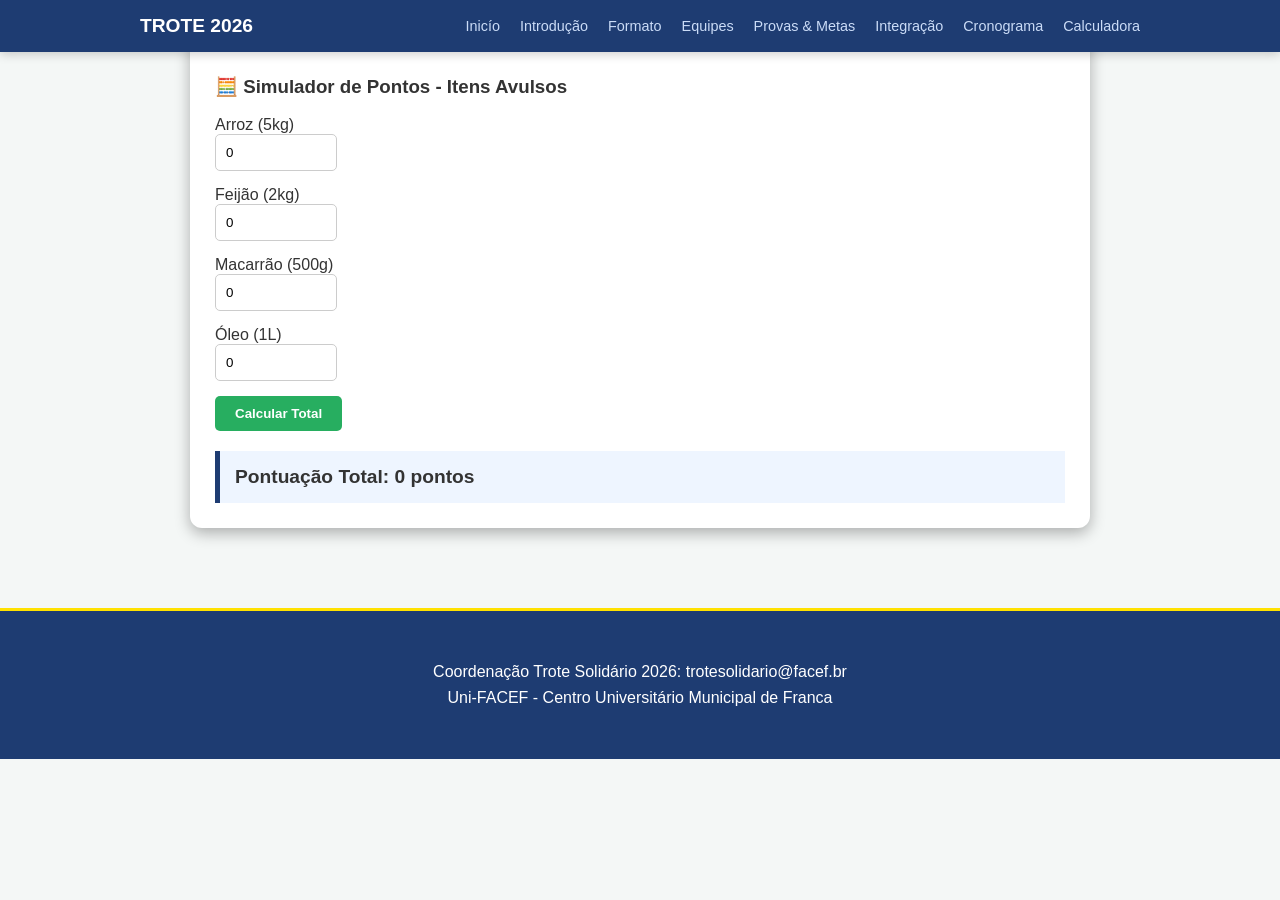
==== calculadora.html @ 7abb2ce6 "Pag-calculadora-js" ====
<!DOCTYPE html>
<html lang="pt-br">
    <head>
        <link rel="stylesheet" href="style.css">
        <meta charset="UTF-8">
        <meta name="viewport" content="width=device-width, initial-scale=1.0">
        <link rel="shortcut icon" href="favicon.ico" type="image/x-icon">
        <title> Calculadora - Trote Solidário 2026 </title>
    </head>
    <body>
        <nav class="menu-principal">
            <div class="menu-container">
                <a href="index.html" class="logo"> Trote 2026 </a>
                <ul class="lista">
                    <li> <a href="index.html"> Inicío </a></li>
                    <li> <a href="introducao.html"> Introdução </a> </li>
                    <li> <a href="formato.html"> Formato </a> </li>
                    <li> <a href="equipes.html"> Equipes </a> </li>
                    <li> <a href="provas.html"> Provas & Metas </a> </li>
                    <li> <a href="integracao.html"> Integração </a> </li>
                    <li> <a href="cronograma.html"> Cronograma </a> </li>
                    <li> <a href="calculadora.html"> Calculadora </a> </li>
                </ul>
            </div>
        </nav>
        <main class="principal">
            <section>
                <h3> &#x1F9EE; Simulador de Pontos - Itens Avulsos </h3>
                 <div>
                    <div class="form-group">
                        <label> Arroz (5kg) </label> <!--Rotulo caixa de texto-->
                        <input type="number" value="0" min="0" id="qtdeArroz">
                    </div>
                    <div class="form-group">
                        <label> Feijão (2kg) </label>
                        <input type="number" value="0" min="0" id="qtdeFeijao">
                    </div>
                     <div class="form-group">
                        <label> Macarrão (500g) </label> <!--Rotulo caixa de texto-->
                        <input type="number" value="0" min="0" id="qtdeMacarrao">
                    </div>
                     <div class="form-group">
                        <label> Óleo (1L) </label> <!--Rotulo caixa de texto-->
                        <input type="number" value="0" min="0" id="qtdeOleo">
                    </div>
                    <button onclick="calcular()"> Calcular Total </button> <!-- Quando o botão for clicado sera chamado a funçao calcular no JS -->
                    <div id="result" class="resultado">
                        Pontuação Total: 0 pontos
                    </div>
                </div>
            </section>
        </main>
        <footer class="rodape">
            <p> Coordenação Trote Solidário 2026: trotesolidario@facef.br </p>
            <p> Uni-FACEF - Centro Universitário Municipal de Franca </p>
        </footer>
        <script>
            function calcular(){
                let qtdeArroz = Number (document.getElementById("qtdeArroz").value)
                let qtdeFeijao = Number (document.getElementById("qtdeFeijao").value)
                let qtdeMacarrao = Number (document.getElementById("qtdeMacarrao").value)
                let qtdeOleo = Number (document.getElementById("qtdeOleo").value)

                let pontos = (qtdeArroz * 10) + (qtdeFeijao * 8) + (qtdeMacarrao * 4) + (qtdeOleo * 2)

                document.getElementById("result").innerText = "Pontuação: " + pontos
            }
        </script>
    </body>
</html>
---- style.css ----
/* Pag inicio, configs base */

body {
    margin: 0; /*Retira a margem de 10px definida por padrão */
    font-family: 'Segoe UI', sans-serif;
    background-color: #f4f7f6;
    color: #333;
}

.menu-principal {
    background-color: #1e3c72;
    padding: 15px 0;
    position: sticky; top: 0; z-index: 1000; /*Garante que o menu sempre ficará na camada de cima*/
    box-shadow: 0 2px 10px rgba(0, 0, 0, 0.2);
}

.menu-container {
    max-width: 1000px;
    margin: 0 auto;
    display: flex;
    justify-content: space-between;
    align-items: center;
    padding: 0 20px;
}

.logo {
    color: white;
    text-decoration: none;
    font-weight: bold;
    font-size: 1.2rem;
    text-transform: uppercase;
}

.lista {
    list-style: none;
    display: flex;
    gap: 20px;
    margin: 0;
    padding: 0;
}

.lista a {
    text-decoration: none;
    color: #cbdcf7;
    font-size: 0.9rem;
    font-weight: 500;
    transition: color 0.3s;
}

.lista a:hover {
    color: #fff;
}

.cabecalho {
    background-color: #3e5c92;
    color: white;
    padding: 60px 20px;
    text-align: center;

}

.cabecalho-container h1 {
    font-size: 2.5rem;
    margin-bottom: 5px;
}

.cabecalho-container h2 {
    font-weight: 300;
    font-style: italic;
    color: #ffd700;
}

img {
    border-radius: 15px;
    border: 2px solid #cbdcf7;
}

.principal {
    max-width: 900px;
    margin: -40px auto 40px;
    padding: 20px;
}

.principal p {
    font-size: 16px;
}

section {
    background-color: white;
    margin-bottom: 20px;
    padding: 25px;
    border-radius: 12px;
    box-shadow: 0 5px 15px rgba(0, 0, 0, 0.3);
}

.valores {
    list-style: none;
    padding: 0;
}

.valores li {
    margin-top: 20px;
}

.valores p {
    margin: 16px 0; 
}


.secao-datas {
    display: flex;
    gap: 20px;
}

.data {
    flex: 1;
    border-left: 5px solid #1e3c72;
    border-radius: 12px;
    background-color: #eef3fb;
    padding: 20px;
}

.secao-atividade {
    display: flex;
    flex-direction: column;
    gap: 6px;
}

.secao-atividade div{
    background-color: rgb(231, 244, 231);
    border-radius: 8px;
    padding: 12px 12px;
    color: #2baf62;
}

.secao-atividade p{
    margin: 0;
}

.secao-missao p {
    line-height: 1.6; /* Altura da linha pois melhora a leitura de textos longos */
    margin-bottom: 20px;
    text-align: justify; /* alinhamento de ambos os lados do texto, pra ele não ficar desalinhado */

}

/* Pag introducao */

.lista-principios {
    list-style: none;
    padding: 0;
}

.lista-principios li {
    background-color: #cbdcf7;
    margin-bottom: 10px;
    border-left: 5px solid #2a5298;
    border-radius: 8px;
    padding: 15px;
    flex: 1;
}

/* Pag equipes */

table {
    width: 100%;
    border-collapse: collapse; /*Junto as bordas adjacentes, ficando um só */
    margin-top: 20px;
    background-color: white;
}

th, td {
    border-bottom: 1px solid #ddd;
    padding: 15px;
    text-align: left;
}

th {
    background-color: #2a5298;
    color: white;
    text-transform: uppercase;
    font-size: 0.85rem;
}

.secao-equipes tr:hover{
    background-color: antiquewhite;
}

.amarelo {
    width: 25px;
    height: 25px;
    background-color: #f6ff00;
}

.cinza {
     width: 25px;
    height: 25px;
    background-color: gray;
}

.laranja {
    width: 25px;
    height: 25px;
    background-color: #E58A3A;
}

.laranja-esc {
    width: 25px;
    height: 25px;
    background-color: #C94E1B;
}

.preto {
    width: 25px;
    height: 25px;
    background-color: #000;
}

.rosa {
    width: 25px;
    height: 25px;
    background-color: #D93FB5;
}

.roxo {
    width: 25px;
    height: 25px;
    background-color: #7A4FBF;
}

.verde {
    width: 25px;
    height: 25px;
    background-color: #5BE13A;
}

.vermelho {
    width: 25px;
    height: 25px;
    background-color: #e02f1f;
}

/* Pág provas e metas*/

.principal-prova {
    max-width: 900px;
    margin: -40px auto 40px;
    padding: 20px;
}

.principal-prova section {
    margin-bottom: 20px;
    padding: 25px;
    border-radius: 12px;
    box-shadow: 0 5px 15px rgba(0, 0, 0, 0.3);
}

.secao-prova1{
       background-color: #fff;
}

.especificacoes {
    color: #757500;
}

.container-lista {
    border: 2px dotted orange;
    border-radius: 12px;
    background-color: rgb(255, 255, 213);
    padding: 25px 25px;
}

.lista-kit {
    list-style: none;
    padding: 0;
    margin: 0;
}

.lista-kit li {
    color: #5a5a00;
    margin: 20px 0;
}

.secao-lista{
    background-color: #fff;
}

.secao-lista tr:hover {
    background-color: antiquewhite;
}

.secao-prova2 {
    border-left: 5px solid rgb(240, 64, 64);
    background-color: #faeeee;
    margin: 0;
}

.secao-prova2 p {
    margin: 25px 0;
}

.secao-prova3 {
    background-color: #fff;
}

.secao-prova3 p{
    margin: 25px 0;
}

.secao-prova4 {
    background-color: #fff;
}

.secao-prova4 p {
    margin: 25px 0;
}

.secao-medalhas {       /* Usado em provas.html - formato.html - integracao.html*/
    background-color: #fffbe6;
    border-left: 5px solid #ffe100;
}

.secao-prova567 p {
    margin: 25px 0;
}

.rodape {
    background-color: #1e3c72;
    border-top: 3px solid #ffe100;
    display: flex;
    flex-direction: column;
    justify-content: center;
    align-items: center;
    padding: 3rem 0;
}

.rodape p {
    margin: 4px;
    color: #fff;
}

/* Pag cronograma */

.timeline {
    border-left: 3px solid #2a5298;
    padding-left: 20px;
    margin-top: 20px;
}

.evento {
    margin-bottom: 25px;
    position: relative; /* dá o poder de flutuar na página sem alterar posição de outros elementos */
}

.evento::before {/*cria um pseudoelemento no CSS - serve para inserir conteudo informativo ou decorativo logo no inicio de um elemento sem que altere HTML -elemento fantasma */
    content: ""; /*sem texto*/
    width: 12px;
    height: 12px;
    background: #ff4b2b;
    border-radius: 50%;
    position: absolute;
    left: -28px;
    top: 4px;
}

.grid-locais {
    display: flex;
    gap: 20px;
}

.local {
    flex: 1;
    background: #f8f9fa;
    padding: 15px;
    border-radius: 8px;
    border: 1px solid #dee2e6;
}

/* Pag formato */

.secao-etapas {
    background-color: transparent;
    box-shadow: none;
    display: flex;
    gap: 20px;
    margin-bottom: 20px;
    padding: 0;
}

.etapa {
    border-left: 5px solid #2a5298;
    border-radius: 12px;
    background-color: #e5e9ef;
}

.etapa h4{
    margin-top: 30px;
    margin-left: 15px;
}

.etapa p{
    margin: 2rem 15px;
}

.table-etapas td {
    border: none;
    color: #757500;
    padding-bottom: 8px;
}

.secao-medalhas li, ul {
    list-style: none;
    padding: 0;
    
}

.secao-medalhas div {
    border-left: 5px solid #2a5298;
    border-radius: 12px;
    background-color: #e5e9ef;
    padding: 5px 20px;
    margin-bottom: 10px;
}

/* Pag integracao */

.secao-homenagem li {
    margin-bottom: 15px;
}


/* Pag calculardora */

.form-group {
    margin-bottom: 15px;
    display: flex;
    flex-direction: column;
}

input {
    padding: 10px;
    border-radius: 5px;
    border: 1px solid #ccc;
    width: 100px;
}

  button {
    background-color: #27ae60;
    color: white;
    padding: 10px 20px;
    border: none;
    border-radius: 5px;
    cursor: pointer;
    font-weight: bold;
}

.resultado {
    margin-top: 20px;
    padding: 15px;
    background-color: #eef5ff;
    border-left: 5px solid #1e3c72;
    font-weight: bold;
    font-size: 1.2rem;
}
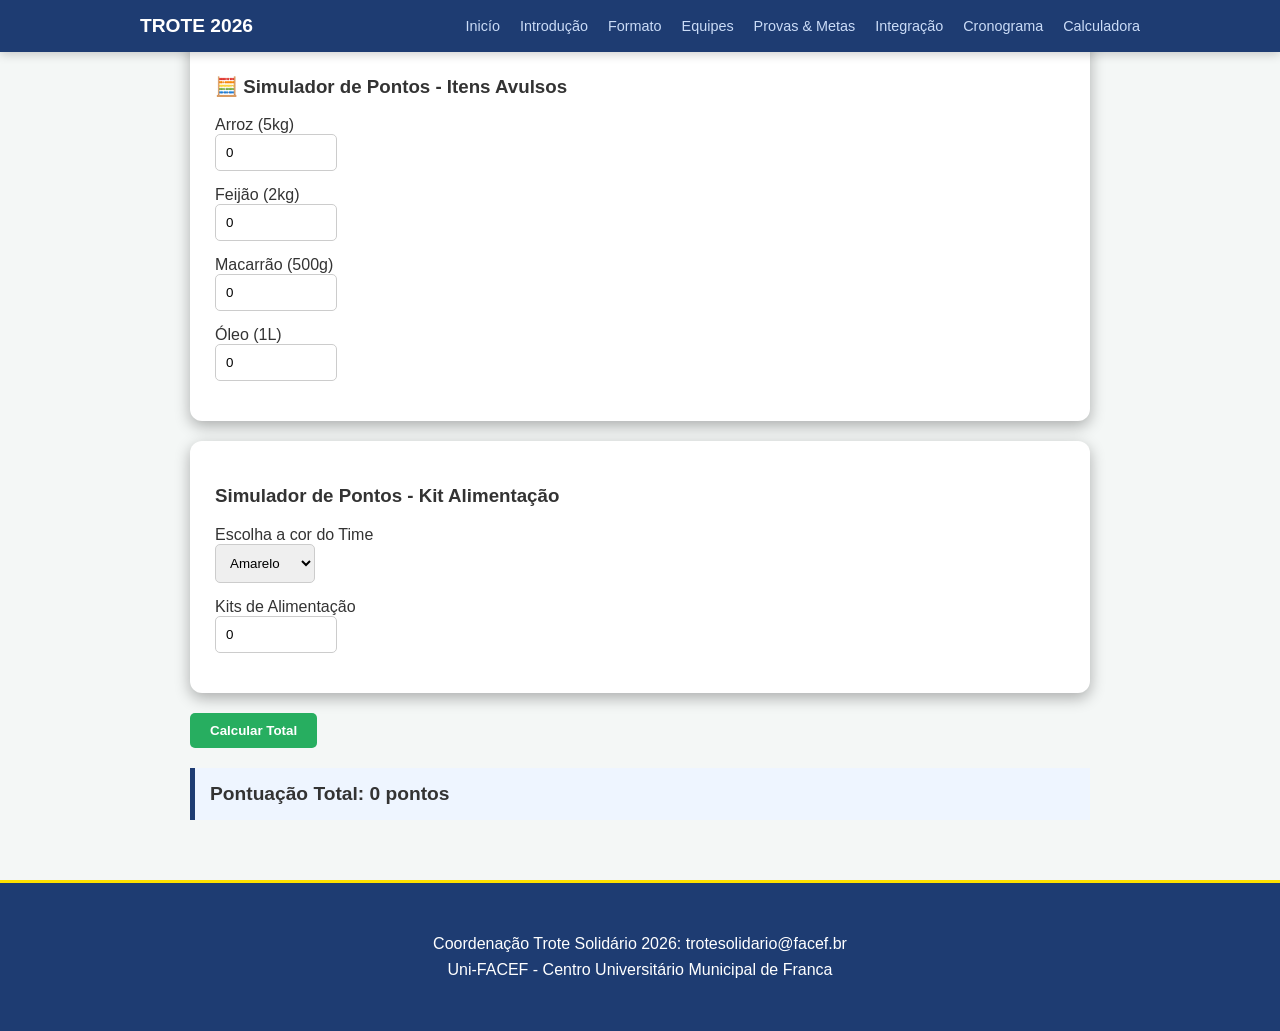
==== commit 6631c69e: "add-pont-equipes" ====
--- a/calculadora.html
+++ b/calculadora.html
@@ -5,6 +5,7 @@
         <meta charset="UTF-8">
         <meta name="viewport" content="width=device-width, initial-scale=1.0">
         <link rel="shortcut icon" href="favicon.ico" type="image/x-icon">
+        <script src="scripts.js"></script>
         <title> Calculadora - Trote Solidário 2026 </title>
     </head>
     <body>
@@ -43,28 +44,37 @@
                         <label> Óleo (1L) </label> <!--Rotulo caixa de texto-->
                         <input type="number" value="0" min="0" id="qtdeOleo">
                     </div>
-                    <button onclick="calcular()"> Calcular Total </button> <!-- Quando o botão for clicado sera chamado a funçao calcular no JS -->
+            </section>
+            <section>
+                <h3> Simulador de Pontos - Kit Alimentação </h3>
+                <div class="form-group">
+                    <label> Escolha a cor do Time </label>
+                    <select id="cor">
+                        <option value="amarelo"> Amarelo </option>
+                        <option value="cinza"> Cinza </option>
+                        <option value="laranja"> Laranja </option>
+                        <option value="marrom"> Marrom </option>
+                        <option value="preto"> Preto </option>
+                        <option value="rosa"> Rosa </option>
+                        <option value="roxo"> Roxo </option>
+                        <option value="verde"> Verde </option>
+                        <option value="vermelho"> Vermelho </option>
+                    </select>
+                </div>
+                <div class="form-group">
+                    <label> Kits de Alimentação </label>
+                    <input type="number" id="qtdekits" min="0" value="0">
+                </div>
+            </section>
+            <button onclick="calcular()"> Calcular Total </button> <!-- Quando o botão for clicado sera chamado a funçao calcular no JS -->
                     <div id="result" class="resultado">
                         Pontuação Total: 0 pontos
                     </div>
                 </div>
-            </section>
         </main>
         <footer class="rodape">
             <p> Coordenação Trote Solidário 2026: trotesolidario@facef.br </p>
             <p> Uni-FACEF - Centro Universitário Municipal de Franca </p>
         </footer>
-        <script>
-            function calcular(){
-                let qtdeArroz = Number (document.getElementById("qtdeArroz").value)
-                let qtdeFeijao = Number (document.getElementById("qtdeFeijao").value)
-                let qtdeMacarrao = Number (document.getElementById("qtdeMacarrao").value)
-                let qtdeOleo = Number (document.getElementById("qtdeOleo").value)
-
-                let pontos = (qtdeArroz * 10) + (qtdeFeijao * 8) + (qtdeMacarrao * 4) + (qtdeOleo * 2)
-
-                document.getElementById("result").innerText = "Pontuação: " + pontos
-            }
-        </script>
     </body>
 </html>
--- a/style.css
+++ b/style.css
@@ -437,7 +437,7 @@
     flex-direction: column;
 }
 
-input {
+input, select {
     padding: 10px;
     border-radius: 5px;
     border: 1px solid #ccc;
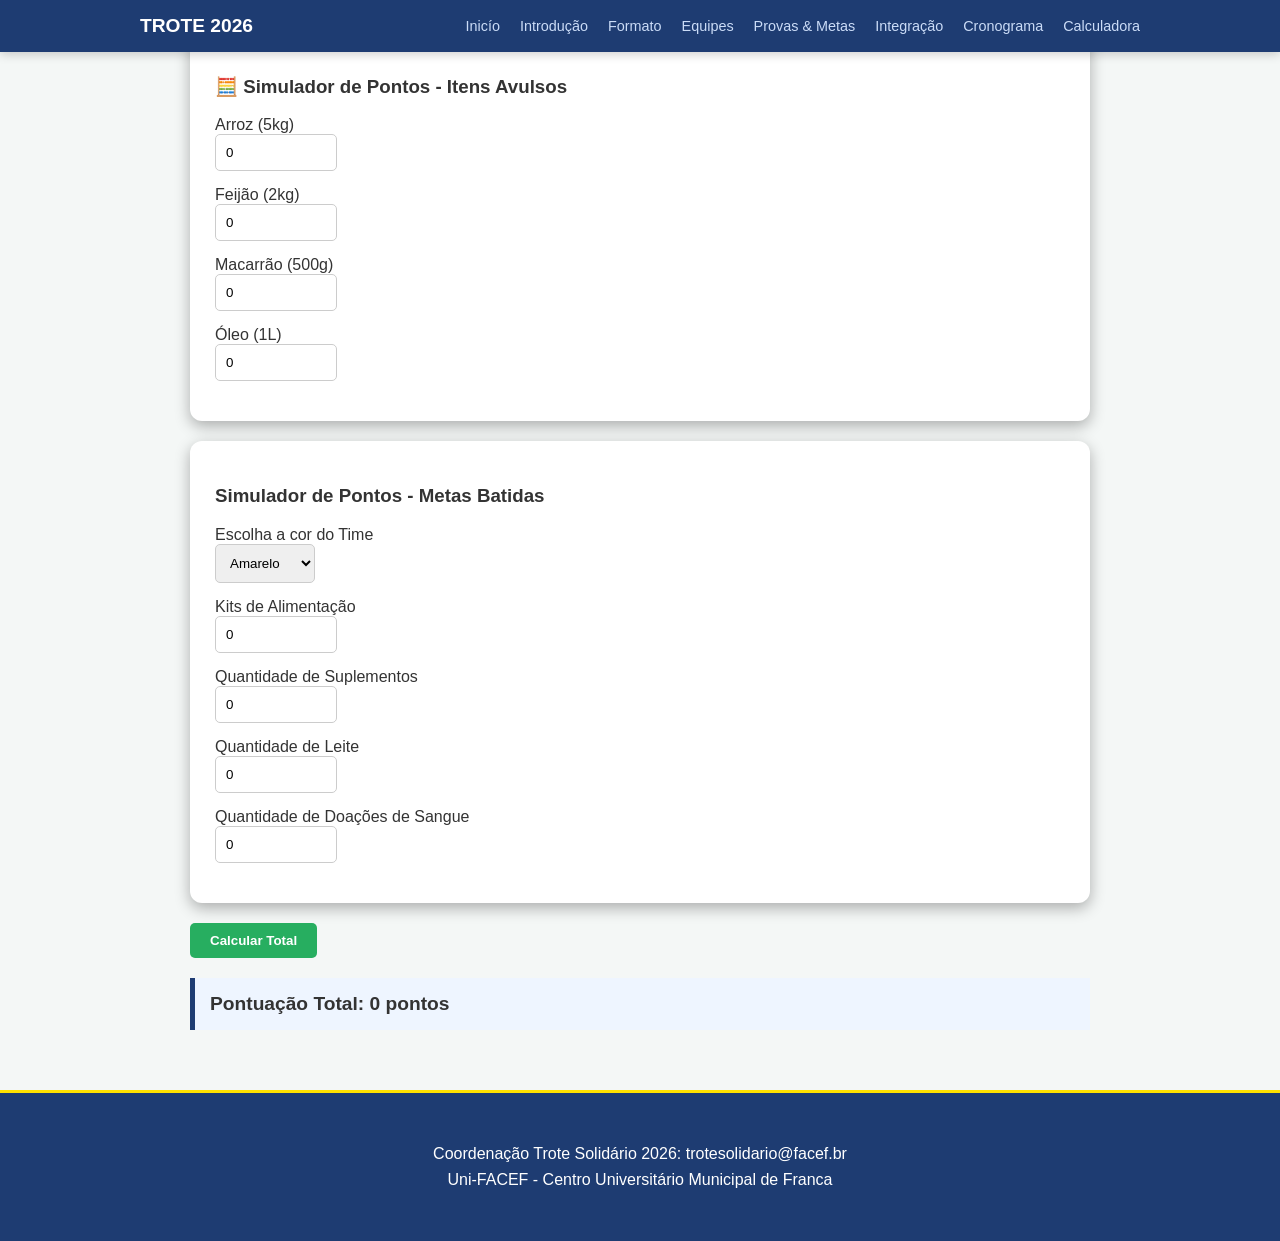
==== commit 731346f0: "mod-calculadora" ====
--- a/calculadora.html
+++ b/calculadora.html
@@ -46,7 +46,7 @@
                     </div>
             </section>
             <section>
-                <h3> Simulador de Pontos - Kit Alimentação </h3>
+                <h3> Simulador de Pontos - Metas Batidas </h3>
                 <div class="form-group">
                     <label> Escolha a cor do Time </label>
                     <select id="cor">
@@ -65,6 +65,18 @@
                     <label> Kits de Alimentação </label>
                     <input type="number" id="qtdekits" min="0" value="0">
                 </div>
+                <div class="form-group">
+                    <label> Quantidade de Suplementos </label>
+                    <input type="numer" id="qtdeSuplementos" min="0" value="0">
+                </div>
+                <div class="form-group">
+                    <label> Quantidade de Leite </label>
+                    <input type="number" id="qtdeLeite" min="0" value="0">
+                </div>
+                <div class="form-group">
+                    <label> Quantidade de Doações de Sangue </label>
+                    <input type="number" id="qtdeSangue" min="0" value="0">
+                </div>
             </section>
             <button onclick="calcular()"> Calcular Total </button> <!-- Quando o botão for clicado sera chamado a funçao calcular no JS -->
                     <div id="result" class="resultado">
